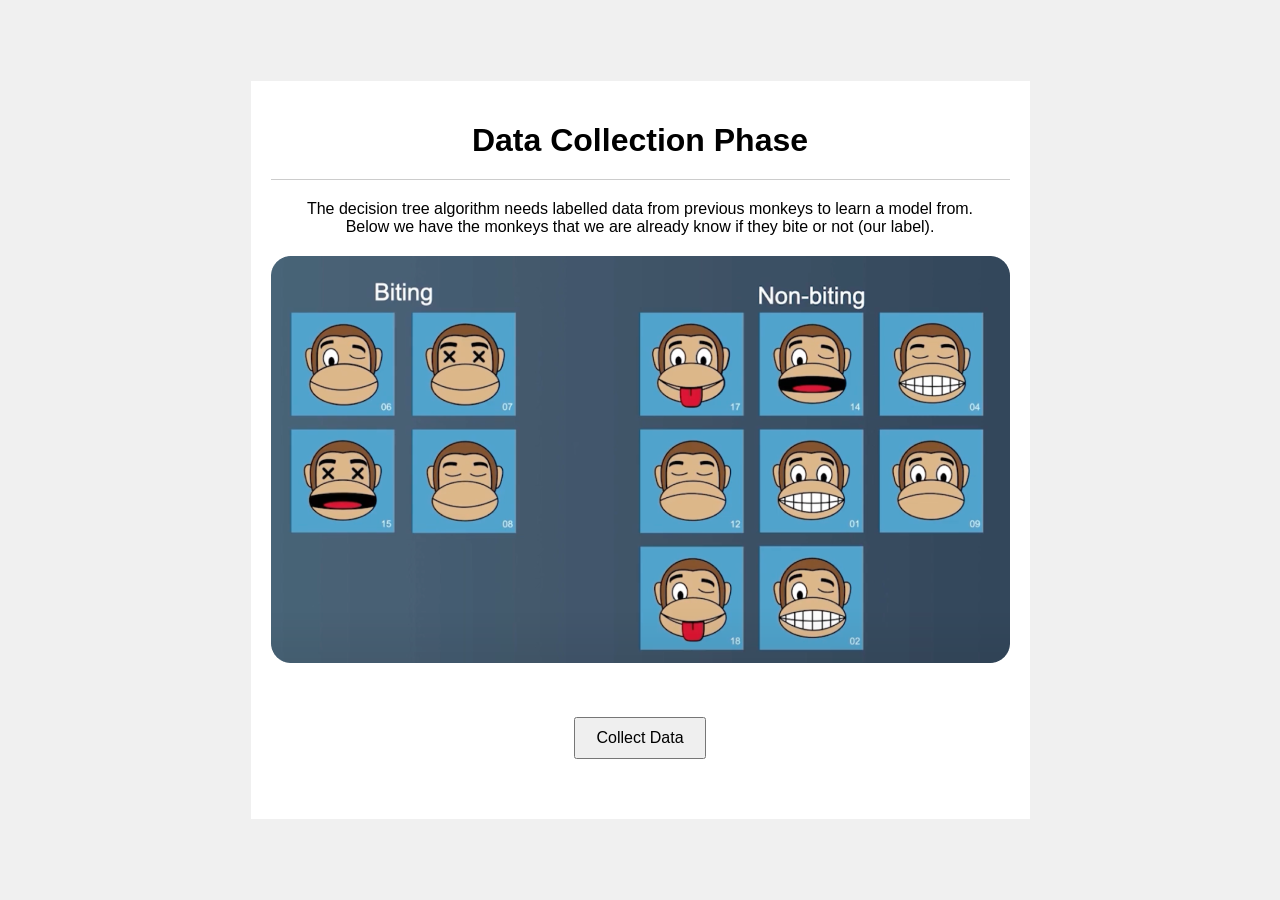
==== game.html @ 6b7cc1f7 "Adding Introduction" ====
<!DOCTYPE html>
<html lang="en">
<head>
    <meta charset="UTF-8">
    <meta name="viewport" content="width=device-width, initial-scale=1.0">
    <link rel="stylesheet" href="styles.css">
    <title>Decision Tree</title>
    <style>
        .container {
            max-width: 1200px;
            margin: 0 auto;
            padding: 20px;
        }
        h1 {
            text-align: center;
        }
        hr {
            margin: 20px 0;
        }
        button {
            display: block;
            margin: 20px auto;
            padding: 10px 20px;
            font-size: 16px;
            cursor: pointer;
        }
        #datasetContainer {
            margin-top: 20px;
        }
        .table-container {
            display: flex;
            align-items: flex-start;
        }
        img {
            max-width: 50px;
            height: auto;
            margin-right: 10px;
        }
        .dataset-table {
            border-collapse: collapse;
            width: 100%;
            margin-left: 10px;
        }
        .dataset-table th, .dataset-table td {
            border: 1px solid #ddd;
            padding: 8px;
            text-align: center;
            margin: 0;
            height: 40px;
        }
        .decision-tree {
            margin-top: 40px;
            display: flex;
            justify-content: space-around;
            align-items: flex-start;
        }
        .tree-node {
            text-align: center;
            width: 300px;
            position: relative;
            border: 2px solid #333; /* Add border around each tree */
            padding: 20px;
            border-radius: 10px; /* Rounded corners */
            background-color: #f9f9f9; /* Light background color */
            margin-bottom: 20px;
        }
        .ellipse {
            width: 120px;
            height: 70px;
            border-radius: 50%;
            border: 2px solid black;
            display: flex;
            align-items: center;
            justify-content: center;
            margin: 0 auto;
            background-color: white;
            position: relative;
        }
        .arrow-container {
            display: flex;
            justify-content: space-between;
            position: relative;
            margin-top: 10px;
        }
        .branch {
            text-align: center;
            position: relative;
            width: 45%;
        }
        .branch .arrow {
            width: 2px;
            background-color: black;
            position: absolute;
            top: 70px; /* Start from the bottom of the ellipse */
            left: 50%;
            transform: translateX(-50%);
            height: 60px; /* Adjust height to connect with the rectangle */
        }
        .branch .arrow:after {
            content: '';
            position: absolute;
            left: -4px;
            top: 100%;
            border: solid black;
            border-width: 0 3px 3px 0;
            padding: 5px;
            transform: rotate(45deg);
        }
        .label-rect {
            border: 1px solid #000;
            border-radius: 5px;
            padding: 5px;
            margin: 10px 0;
            width: 100px;
            margin: 10px auto;
            background-color: #fff;
        }
        .images-container {
            display: flex;
            justify-content: center;
            flex-wrap: wrap;
            margin-top: 10px;
        }
        .bite-stats, .entropy, .tree-entropy, .information-gain {
            font-weight: bold;
            margin-top: 5px;
        }
        .line {
            width: 2px;
            height: 50px;
            background-color: black;
            margin: 0 auto;
            transform-origin: top center;
        }
        .intro-image {
            margin-top: 20px;
            max-width: 100%;
            height: auto;
            display: block;
            margin-left: auto;
            margin-right: auto;
        }
    </style>
</head>
<body>
    <div class="container">
        <h1 id="phaseTitle">Data Collection Phase</h1>
        <hr/>
        <div id="controls">
            <p id="message">
                The decision tree algorithm needs labelled data from previous monkeys to learn a model from. 
                <br>Below we have the monkeys that we are already know  if they bite or not (our label).
                <br/> <img src="Dataset.png" alt="Biting and Non-biting Monkeys" class="intro-image">
            </p>
            <br/>
            <button id="collectDataBtn">Collect Data</button>
        </div>
        <div id="datasetContainer" style="display:none;">
            <div class="table-container">
                <table class="dataset-table">
                    <thead>
                        <tr>
                            <th></th> 
                            <th>Smile</th>
                            <th>X-Eyes</th>
                            <th>Blink</th>
                            <th>Bite/Not Bite</th>
                        </tr>
                    </thead>
                    <tbody id="tableBody">
                    </tbody>
                </table>
            </div>
        </div>
        <div id="decisionTreeContainer" class="decision-tree"></div>
    </div>
    <script src="script.js"></script>
</body>
</html>
---- styles.css ----
body {
    display: flex;
    justify-content: center;
    align-items: center;
    height: 100vh;
    margin: 0;
    font-family: Arial, sans-serif;
    background-color: #f0f0f0;
}

.container {
    text-align: center;
    background-color: white;
    padding: 20px;
}

h1 {
    margin-bottom: 20px;
}

#controls {
    margin: 20px 0;
}

label {
    margin: 0 10px;
}

canvas {
    background-color: #fff;
}

hr {
    border: 0;
    border-top: 0.5px solid #ccc;
    margin: 20px 160px;
}

table {
    width: 100%;
    border-collapse: collapse;
    margin-bottom: 20px;
}

th, td {
    border: 1px solid black;
    padding: 8px;
    text-align: center;
}

th {
    background-color: #f2f2f2;
}

.progress-bar-container {
    display: flex;
    justify-content: center;
    gap: 20px;
}

.progress-bar {
    display: inline-block;
    margin: 10px;
    text-align: center;
}
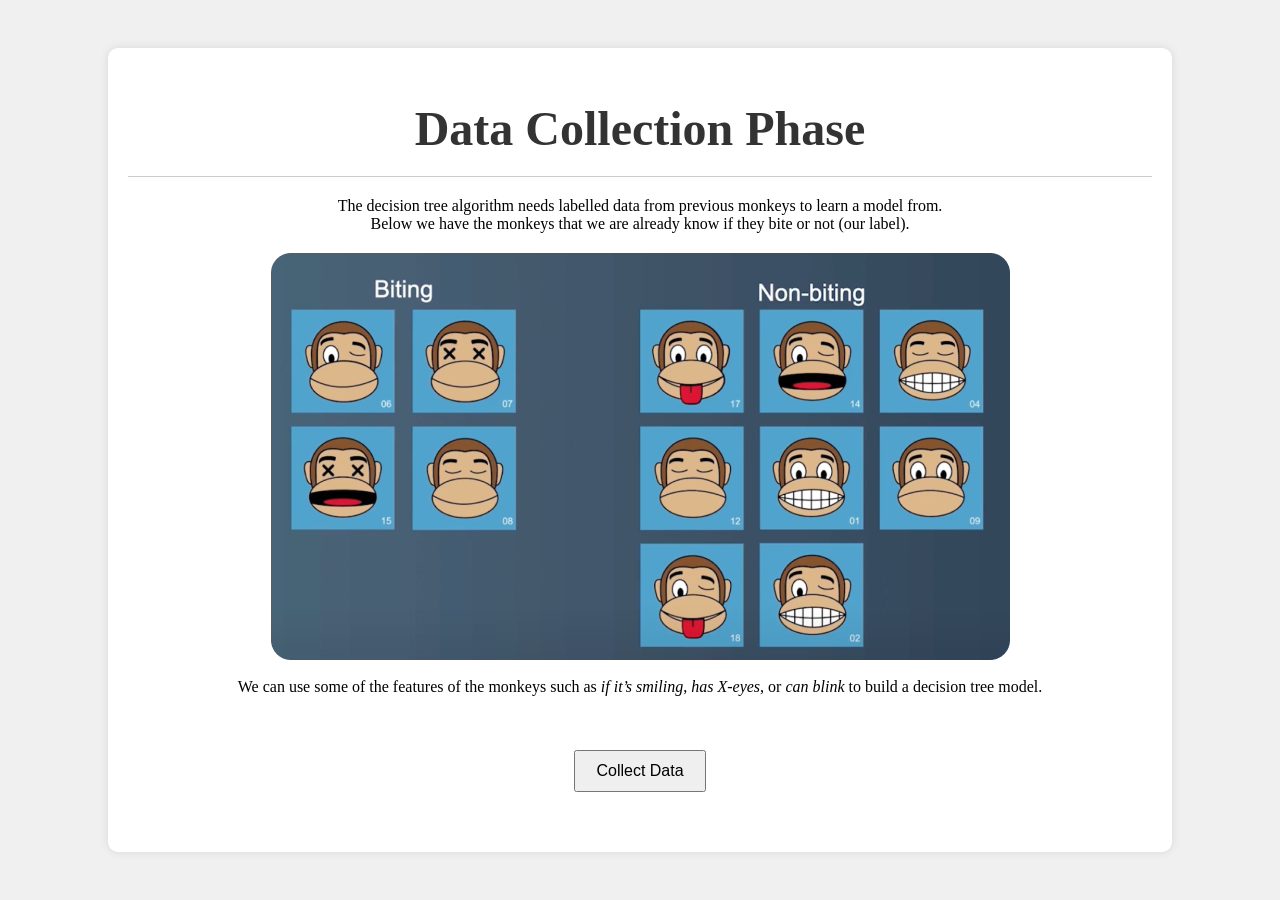
==== commit dc050b1f: "Update initial game page" ====
--- a/game.html
+++ b/game.html
@@ -4,6 +4,7 @@
     <meta charset="UTF-8">
     <meta name="viewport" content="width=device-width, initial-scale=1.0">
     <link rel="stylesheet" href="styles.css">
+    <link rel="stylesheet" href="introduction.css">
     <title>Decision Tree</title>
     <style>
         .container {
@@ -151,6 +152,7 @@
                 The decision tree algorithm needs labelled data from previous monkeys to learn a model from. 
                 <br>Below we have the monkeys that we are already know  if they bite or not (our label).
                 <br/> <img src="Dataset.png" alt="Biting and Non-biting Monkeys" class="intro-image">
+                <br>We can use some of the features of the monkeys such as <i>if it’s smiling</i>, <i>has X-eyes</i>, or <i>can blink</i> to build a decision tree model.
             </p>
             <br/>
             <button id="collectDataBtn">Collect Data</button>
@@ -164,7 +166,7 @@
                             <th>Smile</th>
                             <th>X-Eyes</th>
                             <th>Blink</th>
-                            <th>Bite/Not Bite</th>
+                            <th>Bite/Not Bite (Label)</th>
                         </tr>
                     </thead>
                     <tbody id="tableBody">
--- a/introduction.css
+++ b/introduction.css
@@ -0,0 +1,214 @@
+body {
+    font-family: 'Fira Sans';
+    background-color: #f0f0f0;
+    margin: 0;
+    padding: 0;
+    display: flex;
+    justify-content: center;
+    align-items: center;
+    height: 100vh;
+}
+.container {
+    font-family: 'Fira Sans';
+    background-color: white;
+    border-radius: 10px;
+    box-shadow: 0 0 10px #0000001a;
+    overflow: hidden;
+    width: 80%;
+    max-width: 1200px;
+    padding: 20px;
+    position: relative;
+    max-height: 100vh; /* Ensure it doesn't exceed the viewport height */
+    overflow-y: auto; 
+}
+.button {
+    font-family: 'Fira Sans';
+    position: absolute;
+    top: 20px;
+    right: 20px;
+    color: white;
+    background-color: rgb(98, 126, 110);
+    border: none;
+    font-size: 24px;
+    border-radius: 20px;
+    padding: 20px 40px;
+    cursor: pointer;
+    box-shadow: 0 8px 12px rgba(17, 17, 17, 0.2);
+}
+.button:hover {
+    background-color: rgb(98, 126, 110);
+}
+
+h1 {
+    font-size: 3rem;
+    color: #333;
+    margin-bottom: 20px;
+}
+.slideshow-container {
+    position: relative;
+    max-width: 100%;
+    margin-bottom: 20px;
+    overflow: hidden;
+}
+.slides {
+    display: flex;
+    transition: transform 0.5s ease-in-out;
+}
+.slide {
+    flex: 0 0 100%;
+    width: 100%;
+}
+.slide img {
+    width: 100%;
+    height:auto;
+    vertical-align: middle;
+}
+.prev, .next {
+    position: absolute;
+    top: 50%;
+    transform: translateY(-50%);
+    padding: 10px;
+    background-color: rgba(255, 255, 255, 0.5);
+    border-radius: 5px;
+    cursor: pointer;
+    transition: background-color 0.3s ease;
+}
+.prev {
+    left: 10px;
+}
+.next {
+    right: 10px;
+}
+.prev:hover, .next:hover {
+    background-color: rgba(255, 255, 255, 0.8);
+}
+.hide {
+    display: none;
+}
+
+.content {
+    display: flex;
+    justify-content: center;
+    align-items: center;
+}
+.content img {
+    max-width: 100%;
+    border-radius: 10px;
+}
+
+.button1 {
+    top: 20px;
+    right: 20px;
+    background-color: #ccc;
+    border: none;
+    border-radius: 20px;
+    padding: 10px 20px;
+    cursor: pointer;
+}
+.button1:hover {
+    background-color: #bbb;
+}
+
+.button2 {
+    top: 20px;
+    font-family: 'Fira Sans';
+    right: 20px;
+    background-color: rgb(98, 126, 110);
+    border: none;
+    border-radius: 20px;
+    color: white;
+    padding: 10px 20px;
+    cursor: pointer;
+}
+.button2:hover {
+    background-color: rgb(98, 126, 110);
+}
+
+.button3 {
+    top: 20px;
+    right: 20px;
+    background-color: #8f1818;
+    font-family: 'Fira Sans';
+    border: none;
+    color: white;
+    border-radius: 20px;
+    padding: 10px 20px;
+    cursor: pointer;
+}
+.button3:hover {
+    background-color: #8f1818;
+}
+
+#left-label {
+    font-family: 'Fira Sans', sans-serif;
+}
+
+#progressBarContainer {
+    width: 80%; /* Set the desired width */
+    background-color: #f3f3f3; /* Light grey background */
+    border: 1px solid #ccc; /* Light grey border */
+    margin: auto;
+    border-radius: 10px; /* Rounded corners */
+    overflow: hidden; /* Ensure the progress bar is contained within the container */
+    box-shadow: 0 3px 3px -5px #000, 0 2px 5px #000; /* Add shadow for depth */
+}
+
+#progressBar {
+    width: 50%; /* Set the progress bar width */
+    height: 20px; /* Set the height of the progress bar */
+    background-color: #4caf50; /* Green background */
+    text-align: center; /* Center-align text */
+    line-height: 20px; /* Center-align text vertically */
+    color: white; /* Text color */
+    border-radius: 10px 0 0 10px; /* Rounded corners for the progress bar */
+    transition: width 0.4s ease-in-out; /* Smooth transition for width change */
+    position: relative; /* Position relative for adding stripes */
+    overflow: hidden; /* Ensure stripes are contained within the bar */
+}
+
+#canvasContainer {
+    display: flex;
+    justify-content: center; /* Center horizontally */
+    align-items: center; /* Center vertically if needed */
+    margin: 0 auto; /* Center the container itself */
+    padding: 20px; /* Optional padding */
+    box-sizing: border-box; /* Ensure padding is included in the element's total width and height */
+}
+
+#gameCanvas {
+    border: 1px solid #ccc; /* Optional border */
+}
+
+hr {
+    border: 0;
+    border-top: 0.5px solid #ccc;
+    margin: 20px 160px;
+}
+
+table {
+    width: 100%;
+    border-collapse: collapse;
+    margin-bottom: 20px;
+}
+th, td {
+    border: 1px solid black;
+    padding: 8px;
+    text-align: center;
+}
+th {
+    background-color: #f2f2f2;
+}
+
+.slider-container {
+    display: flex;
+    align-items: center;
+    margin-bottom: 10px;
+}
+
+.slider-container label {
+    margin-right: 10px;
+}
+
+.slider-container input {
+    margin-right: 20px;
+}
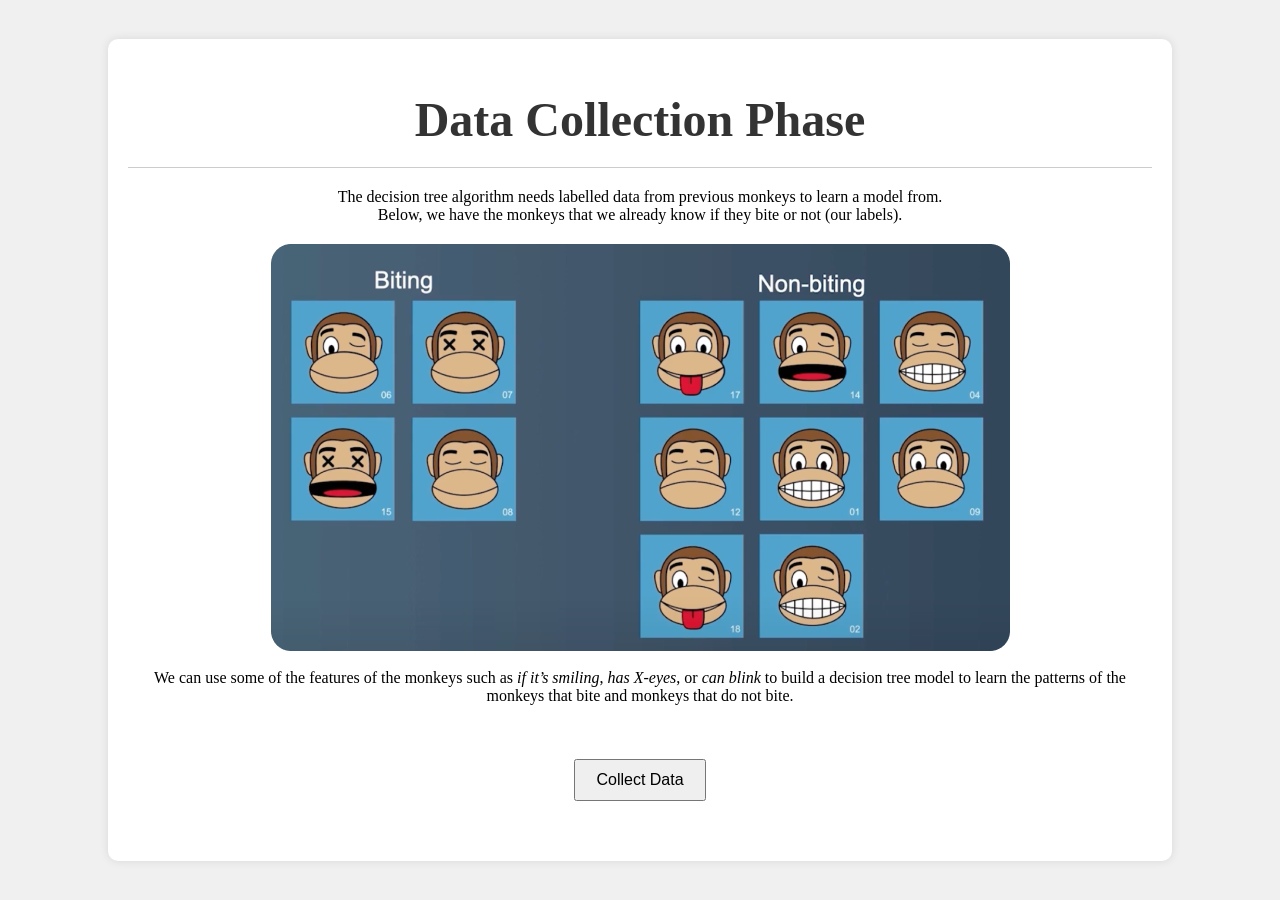
==== commit f21fd36c: "Final updates" ====
--- a/game.html
+++ b/game.html
@@ -150,9 +150,9 @@
         <div id="controls">
             <p id="message">
                 The decision tree algorithm needs labelled data from previous monkeys to learn a model from. 
-                <br>Below we have the monkeys that we are already know  if they bite or not (our label).
+                <br>Below, we have the monkeys that we already know if they bite or not (our labels).
                 <br/> <img src="Dataset.png" alt="Biting and Non-biting Monkeys" class="intro-image">
-                <br>We can use some of the features of the monkeys such as <i>if it’s smiling</i>, <i>has X-eyes</i>, or <i>can blink</i> to build a decision tree model.
+                <br>We can use some of the features of the monkeys such as <i>if it’s smiling</i>, <i>has X-eyes</i>, or <i>can blink</i> to build a decision tree model to learn the patterns of the monkeys that bite and monkeys that do not bite.
             </p>
             <br/>
             <button id="collectDataBtn">Collect Data</button>
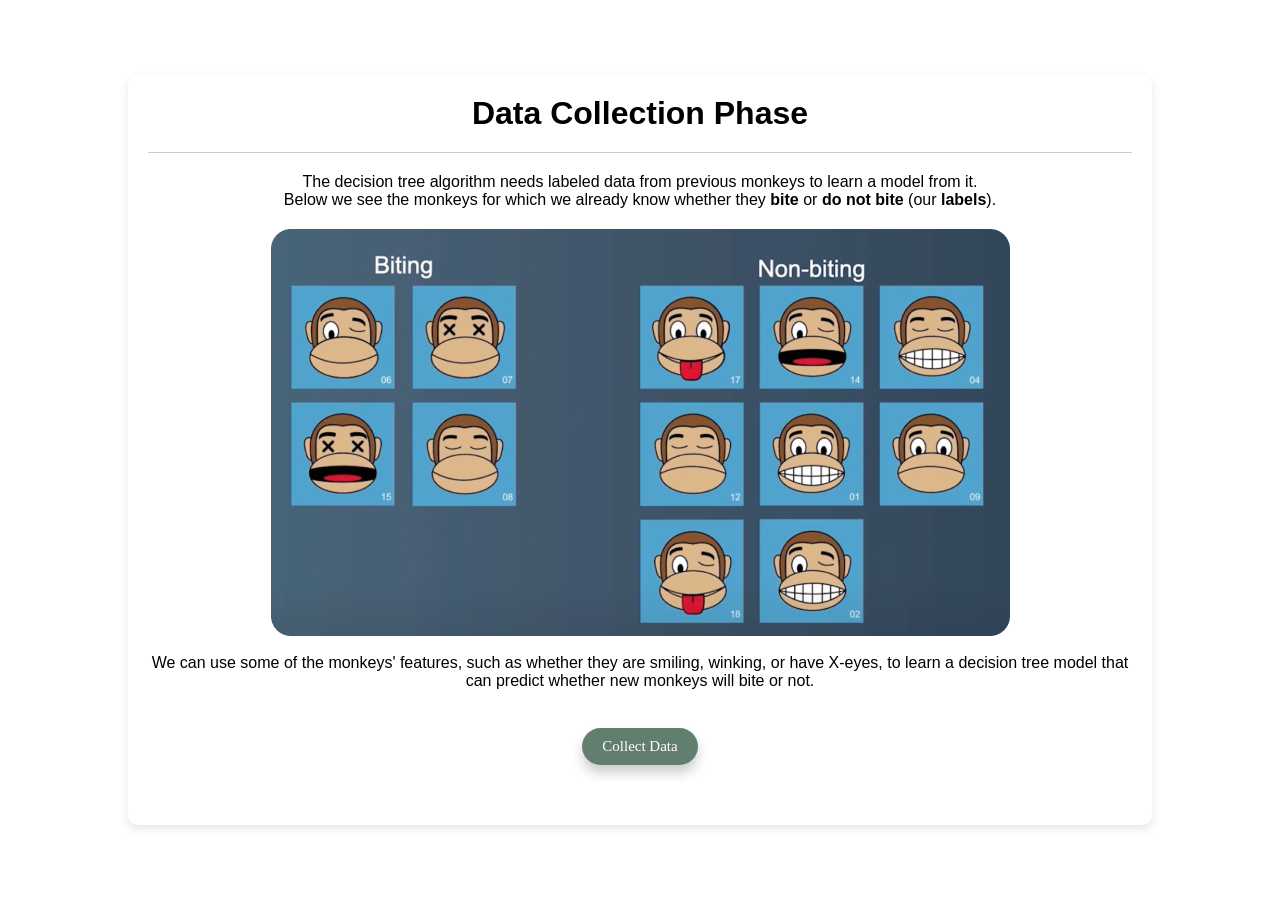
==== commit 3edae317: "DecisionTreeCompletedTranslation" ====
--- a/game.html
+++ b/game.html
@@ -6,156 +6,22 @@
     <link rel="stylesheet" href="styles.css">
     <link rel="stylesheet" href="introduction.css">
     <title>Decision Tree</title>
-    <style>
-        .container {
-            max-width: 1200px;
-            margin: 0 auto;
-            padding: 20px;
-        }
-        h1 {
-            text-align: center;
-        }
-        hr {
-            margin: 20px 0;
-        }
-        button {
-            display: block;
-            margin: 20px auto;
-            padding: 10px 20px;
-            font-size: 16px;
-            cursor: pointer;
-        }
-        #datasetContainer {
-            margin-top: 20px;
-        }
-        .table-container {
-            display: flex;
-            align-items: flex-start;
-        }
-        img {
-            max-width: 50px;
-            height: auto;
-            margin-right: 10px;
-        }
-        .dataset-table {
-            border-collapse: collapse;
-            width: 100%;
-            margin-left: 10px;
-        }
-        .dataset-table th, .dataset-table td {
-            border: 1px solid #ddd;
-            padding: 8px;
-            text-align: center;
-            margin: 0;
-            height: 40px;
-        }
-        .decision-tree {
-            margin-top: 40px;
-            display: flex;
-            justify-content: space-around;
-            align-items: flex-start;
-        }
-        .tree-node {
-            text-align: center;
-            width: 300px;
-            position: relative;
-            border: 2px solid #333; /* Add border around each tree */
-            padding: 20px;
-            border-radius: 10px; /* Rounded corners */
-            background-color: #f9f9f9; /* Light background color */
-            margin-bottom: 20px;
-        }
-        .ellipse {
-            width: 120px;
-            height: 70px;
-            border-radius: 50%;
-            border: 2px solid black;
-            display: flex;
-            align-items: center;
-            justify-content: center;
-            margin: 0 auto;
-            background-color: white;
-            position: relative;
-        }
-        .arrow-container {
-            display: flex;
-            justify-content: space-between;
-            position: relative;
-            margin-top: 10px;
-        }
-        .branch {
-            text-align: center;
-            position: relative;
-            width: 45%;
-        }
-        .branch .arrow {
-            width: 2px;
-            background-color: black;
-            position: absolute;
-            top: 70px; /* Start from the bottom of the ellipse */
-            left: 50%;
-            transform: translateX(-50%);
-            height: 60px; /* Adjust height to connect with the rectangle */
-        }
-        .branch .arrow:after {
-            content: '';
-            position: absolute;
-            left: -4px;
-            top: 100%;
-            border: solid black;
-            border-width: 0 3px 3px 0;
-            padding: 5px;
-            transform: rotate(45deg);
-        }
-        .label-rect {
-            border: 1px solid #000;
-            border-radius: 5px;
-            padding: 5px;
-            margin: 10px 0;
-            width: 100px;
-            margin: 10px auto;
-            background-color: #fff;
-        }
-        .images-container {
-            display: flex;
-            justify-content: center;
-            flex-wrap: wrap;
-            margin-top: 10px;
-        }
-        .bite-stats, .entropy, .tree-entropy, .information-gain {
-            font-weight: bold;
-            margin-top: 5px;
-        }
-        .line {
-            width: 2px;
-            height: 50px;
-            background-color: black;
-            margin: 0 auto;
-            transform-origin: top center;
-        }
-        .intro-image {
-            margin-top: 20px;
-            max-width: 100%;
-            height: auto;
-            display: block;
-            margin-left: auto;
-            margin-right: auto;
-        }
-    </style>
 </head>
 <body>
     <div class="container">
-        <h1 id="phaseTitle">Data Collection Phase</h1>
+    <h1 id="phaseTitle">Data Collection Phase</h1>
         <hr/>
         <div id="controls">
             <p id="message">
-                The decision tree algorithm needs labelled data from previous monkeys to learn a model from. 
-                <br>Below, we have the monkeys that we already know if they bite or not (our labels).
+                The decision tree algorithm needs labeled data from previous monkeys to learn a model from it.
+                <br>
+                Below we see the monkeys for which we already know whether they <strong>bite</strong> or <strong>do not bite</strong> (our <strong>labels</strong>).
                 <br/> <img src="Dataset.png" alt="Biting and Non-biting Monkeys" class="intro-image">
-                <br>We can use some of the features of the monkeys such as <i>if it’s smiling</i>, <i>has X-eyes</i>, or <i>can blink</i> to build a decision tree model to learn the patterns of the monkeys that bite and monkeys that do not bite.
+                <br>
+                We can use some of the monkeys' features, such as whether they are smiling, winking, or have X-eyes, to learn a decision tree model that can predict whether new monkeys will bite or not.
             </p>
             <br/>
-            <button id="collectDataBtn">Collect Data</button>
+            <button class="button" id="collectDataBtn">Collect Data</button>
         </div>
         <div id="datasetContainer" style="display:none;">
             <div class="table-container">
@@ -165,7 +31,7 @@
                             <th></th> 
                             <th>Smile</th>
                             <th>X-Eyes</th>
-                            <th>Blink</th>
+                            <th>Wink</th>
                             <th>Bite/Not Bite (Label)</th>
                         </tr>
                     </thead>
@@ -176,6 +42,12 @@
         </div>
         <div id="decisionTreeContainer" class="decision-tree"></div>
     </div>
+    <div id="tipModal" class="modal">
+        <div class="modal-content">
+            <span class="close">&times;</span>
+            <p id="modalMessage">Your message here...</p>
+        </div>
+    </div>
     <script src="script.js"></script>
 </body>
 </html>
--- a/styles.css
+++ b/styles.css
@@ -8,11 +8,6 @@
     background-color: #f0f0f0;
 }
 
-.container {
-    text-align: center;
-    background-color: white;
-    padding: 20px;
-}
 
 h1 {
     margin-bottom: 20px;
@@ -63,3 +58,189 @@
     margin: 10px;
     text-align: center;
 }
+
+.container {
+    max-width: 1200px;
+    margin: 0 auto;
+    padding: 20px;
+    text-align: center;
+}
+h1 {
+    text-align: center;
+}
+hr {
+    margin: 20px 0;
+}
+button {
+    display: block;
+    margin: 20px auto;
+    padding: 10px 20px;
+    font-size: 16px;
+    cursor: pointer;
+}
+#datasetContainer {
+    margin-top: 20px;
+}
+.table-container {
+    display: flex;
+    align-items: flex-start;
+}
+img {
+    max-width: 50px;
+    height: auto;
+    margin-right: 10px;
+}
+.dataset-table {
+    border-collapse: collapse;
+    width: 100%;
+    margin-left: 10px;
+}
+.dataset-table th, .dataset-table td {
+    border: 1px solid #ddd;
+    padding: 8px;
+    text-align: center;
+    margin: 0;
+    height: 40px;
+}
+.decision-tree {
+    margin-top: 40px;
+    display: flex;
+    justify-content: space-around;
+    align-items: flex-start;
+}
+.tree-node {
+    text-align: center;
+    width: 300px;
+    position: relative;
+    border: 2px solid #333; /* Add border around each tree */
+    padding: 20px;
+    border-radius: 10px; /* Rounded corners */
+    background-color: #f9f9f9; /* Light background color */
+    margin-bottom: 20px;
+    transition: transform 0.3s, box-shadow 0.3s;
+}
+.tree-node:hover {
+    transform: scale(1.05); /* Slightly enlarge the tree node */
+    box-shadow: 0 4px 8px rgba(0, 0, 0, 0.2); /* Add a shadow effect */
+    cursor: pointer; /* Make sure the cursor changes to a pointer */
+    background-color: rgba(98, 126, 110, 0.2); /* Add a slight background color */
+}
+.ellipse {
+    width: 120px;
+    height: 70px;
+    border-radius: 50%;
+    border: 2px solid black;
+    display: flex;
+    align-items: center;
+    justify-content: center;
+    margin: 0 auto;
+    background-color: white;
+    position: relative;
+}
+.arrow-container {
+    display: flex;
+    justify-content: space-between;
+    position: relative;
+    margin-top: 10px;
+}
+.branch {
+    text-align: center;
+    position: relative;
+    width: 45%;
+}
+
+.branch .arrow {
+    width: 2px;
+    background-color: black;
+    position: absolute;
+    top: 70px; /* Start from the bottom of the ellipse */
+    left: 50%;
+    transform: translateX(-50%);
+    height: 60px; /* Adjust height to connect with the rectangle */
+}
+.branch .arrow:after {
+    content: '';
+    position: absolute;
+    left: -4px;
+    top: 100%;
+    border: solid black;
+    border-width: 0 3px 3px 0;
+    padding: 5px;
+    transform: rotate(45deg);
+}
+.label-rect {
+    border: 1px solid #000;
+    border-radius: 5px;
+    padding: 5px;
+    margin: 10px 0;
+    width: 100px;
+    margin: 10px auto;
+    background-color: #fff;
+}
+.images-container {
+    display: flex;
+    justify-content: center;
+    flex-wrap: wrap;
+    margin-top: 10px;
+}
+.bite-stats, .entropy, .tree-entropy, .information-gain {
+    font-weight: bold;
+    margin-top: 5px;
+}
+.line {
+    width: 2px;
+    height: 50px;
+    background-color: black;
+    margin: 0 auto;
+    transform-origin: top center;
+}
+.intro-image {
+    margin-top: 20px;
+    max-width: 100%;
+    height: auto;
+    display: block;
+    margin-left: auto;
+    margin-right: auto;
+}
+
+/* The Modal (background) */
+.modal {
+    display: none; /* Hidden by default */
+    position: fixed; /* Stay in place */
+    z-index: 1; /* Sit on top */
+    padding-top: 100px; /* Location of the box */
+    left: 0;
+    top: 0;
+    width: 100%; /* Full width */
+    height: 100%; /* Full height */
+    overflow: auto; /* Enable scroll if needed */
+    background-color: rgba(0, 0, 0, 0.5); /* Black with opacity */
+}
+
+/* Modal Content */
+.modal-content {
+    background-color: #fefefe;
+    margin: auto;
+    padding: 20px;
+    border: 1px solid #888;
+    width: 80%;
+    max-width: 500px;
+    border-radius: 10px;
+    text-align: center;
+    box-shadow: 0 5px 15px rgba(0, 0, 0, 0.3);
+}
+
+/* Close button */
+.close {
+    color: #aaa;
+    float: right;
+    font-size: 28px;
+    font-weight: bold;
+}
+
+.close:hover,
+.close:focus {
+    color: black;
+    text-decoration: none;
+    cursor: pointer;
+}
--- a/introduction.css
+++ b/introduction.css
@@ -1,214 +1,176 @@
-body {
-    font-family: 'Fira Sans';
-    background-color: #f0f0f0;
+* {
     margin: 0;
     padding: 0;
+    box-sizing: border-box;
+}
+
+body {
+    font-family: 'Fira Sans Light', sans-serif;
+    background-color: #ffff;
     display: flex;
     justify-content: center;
     align-items: center;
     height: 100vh;
+    position: relative;
 }
+
+/* Container to hold the entire slider */
 .container {
-    font-family: 'Fira Sans';
-    background-color: white;
-    border-radius: 10px;
-    box-shadow: 0 0 10px #0000001a;
-    overflow: hidden;
     width: 80%;
     max-width: 1200px;
+    margin: auto;
+    background-color: #fff;
+    border-radius: 10px;
     padding: 20px;
+    box-shadow: 0 4px 10px rgba(0, 0, 0, 0.1);
     position: relative;
-    max-height: 100vh; /* Ensure it doesn't exceed the viewport height */
-    overflow-y: auto; 
+    z-index: 1; /* Ensure the container is under the arrows */
 }
+
+/* Slider Container */
+.slider-container {
+    width: 100%;
+    overflow: hidden;
+    display: flex;
+    justify-content: center;
+    align-items: center;
+    height: auto;
+}
+
+/* Individual slides */
+.slide {
+    display: none;
+    flex-direction: row;
+    justify-content: space-between;
+    align-items: center;
+    width: 100%;
+}
+
+/* Image section for all slides */
+.image-section {
+    flex: 1;
+    padding-right: 20px;
+    display: flex;
+    justify-content: center;
+}
+
+.image-section img {
+    max-width: 100%;
+    height: auto;
+    border-radius: 10px;
+}
+
+/* Text section for all slides */
+.text-section {
+    flex: 1;
+    padding-left: 20px;
+    text-align: left;
+}
+
+.text-section h2 {
+    font-size: 24px;
+    margin-bottom: 15px;
+    color: #333;
+}
+
+.text-section p {
+    font-size: 18px;
+    color: #333;
+}
+
+.slide:nth-child(3),
+.slide:nth-child(5),
+.slide:nth-child(6) {
+    flex-direction: column;
+    text-align: center;
+    justify-content: center;
+    align-items: center;
+}
+
+.slide:nth-child(3) .text-section h2,
+.slide:nth-child(5) .text-section h2,
+.slide:nth-child(6) .text-section h2 {
+    font-size: 24px;
+    margin-bottom: 20px;
+    color: #333;
+}
+
+.slide:nth-child(3) .image-section,
+.slide:nth-child(5) .image-section,
+.slide:nth-child(6) .image-section {
+    margin-bottom: 20px;
+}
+
+.slide:nth-child(3) .image-section img,
+.slide:nth-child(5) .image-section img,
+.slide:nth-child(6) .image-section img {
+    max-width: 80%;
+    height: auto;
+    border-radius: 10px;
+}
+
+.slide:nth-child(3) .text-section p,
+.slide:nth-child(5) .text-section p,
+.slide:nth-child(6) .text-section p {
+    font-size: 18px;
+    color: #333;
+    font-weight: bold;
+}
+
+/* Arrows outside the container */
+.prev, .next {
+    cursor: pointer;
+    position: absolute;
+    top: 50%;
+    padding: 16px;
+    color: #333;
+    font-weight: bold;
+    font-size: 24px;
+    transition: 0.6s ease;
+    user-select: none;
+    z-index: 2; /* Make sure the arrows are above everything */
+}
+
+.prev {
+    left: 10px;
+}
+
+.next {
+    right: 10px;
+}
+
+.prev:hover, .next:hover {
+    background-color: rgba(0, 0, 0, 0.8);
+    color: #fff;
+}
+
 .button {
     font-family: 'Fira Sans';
-    position: absolute;
-    top: 20px;
-    right: 20px;
     color: white;
     background-color: rgb(98, 126, 110);
     border: none;
-    font-size: 24px;
+    font-size: 15px;
     border-radius: 20px;
-    padding: 20px 40px;
+    padding: 10px 20px;
     cursor: pointer;
     box-shadow: 0 8px 12px rgba(17, 17, 17, 0.2);
 }
+
 .button:hover {
     background-color: rgb(98, 126, 110);
 }
 
-h1 {
-    font-size: 3rem;
-    color: #333;
-    margin-bottom: 20px;
+/* Adjust the positioning when the container is resized */
+@media (max-width: 768px) {
+    .prev, .next {
+        font-size: 20px;
+    }
+
+    .text-section h2 {
+        font-size: 20px;
+    }
+
+    .text-section p {
+        font-size: 16px;
+    }
 }
-.slideshow-container {
-    position: relative;
-    max-width: 100%;
-    margin-bottom: 20px;
-    overflow: hidden;
-}
-.slides {
-    display: flex;
-    transition: transform 0.5s ease-in-out;
-}
-.slide {
-    flex: 0 0 100%;
-    width: 100%;
-}
-.slide img {
-    width: 100%;
-    height:auto;
-    vertical-align: middle;
-}
-.prev, .next {
-    position: absolute;
-    top: 50%;
-    transform: translateY(-50%);
-    padding: 10px;
-    background-color: rgba(255, 255, 255, 0.5);
-    border-radius: 5px;
-    cursor: pointer;
-    transition: background-color 0.3s ease;
-}
-.prev {
-    left: 10px;
-}
-.next {
-    right: 10px;
-}
-.prev:hover, .next:hover {
-    background-color: rgba(255, 255, 255, 0.8);
-}
-.hide {
-    display: none;
-}
-
-.content {
-    display: flex;
-    justify-content: center;
-    align-items: center;
-}
-.content img {
-    max-width: 100%;
-    border-radius: 10px;
-}
-
-.button1 {
-    top: 20px;
-    right: 20px;
-    background-color: #ccc;
-    border: none;
-    border-radius: 20px;
-    padding: 10px 20px;
-    cursor: pointer;
-}
-.button1:hover {
-    background-color: #bbb;
-}
-
-.button2 {
-    top: 20px;
-    font-family: 'Fira Sans';
-    right: 20px;
-    background-color: rgb(98, 126, 110);
-    border: none;
-    border-radius: 20px;
-    color: white;
-    padding: 10px 20px;
-    cursor: pointer;
-}
-.button2:hover {
-    background-color: rgb(98, 126, 110);
-}
-
-.button3 {
-    top: 20px;
-    right: 20px;
-    background-color: #8f1818;
-    font-family: 'Fira Sans';
-    border: none;
-    color: white;
-    border-radius: 20px;
-    padding: 10px 20px;
-    cursor: pointer;
-}
-.button3:hover {
-    background-color: #8f1818;
-}
-
-#left-label {
-    font-family: 'Fira Sans', sans-serif;
-}
-
-#progressBarContainer {
-    width: 80%; /* Set the desired width */
-    background-color: #f3f3f3; /* Light grey background */
-    border: 1px solid #ccc; /* Light grey border */
-    margin: auto;
-    border-radius: 10px; /* Rounded corners */
-    overflow: hidden; /* Ensure the progress bar is contained within the container */
-    box-shadow: 0 3px 3px -5px #000, 0 2px 5px #000; /* Add shadow for depth */
-}
-
-#progressBar {
-    width: 50%; /* Set the progress bar width */
-    height: 20px; /* Set the height of the progress bar */
-    background-color: #4caf50; /* Green background */
-    text-align: center; /* Center-align text */
-    line-height: 20px; /* Center-align text vertically */
-    color: white; /* Text color */
-    border-radius: 10px 0 0 10px; /* Rounded corners for the progress bar */
-    transition: width 0.4s ease-in-out; /* Smooth transition for width change */
-    position: relative; /* Position relative for adding stripes */
-    overflow: hidden; /* Ensure stripes are contained within the bar */
-}
-
-#canvasContainer {
-    display: flex;
-    justify-content: center; /* Center horizontally */
-    align-items: center; /* Center vertically if needed */
-    margin: 0 auto; /* Center the container itself */
-    padding: 20px; /* Optional padding */
-    box-sizing: border-box; /* Ensure padding is included in the element's total width and height */
-}
-
-#gameCanvas {
-    border: 1px solid #ccc; /* Optional border */
-}
-
-hr {
-    border: 0;
-    border-top: 0.5px solid #ccc;
-    margin: 20px 160px;
-}
-
-table {
-    width: 100%;
-    border-collapse: collapse;
-    margin-bottom: 20px;
-}
-th, td {
-    border: 1px solid black;
-    padding: 8px;
-    text-align: center;
-}
-th {
-    background-color: #f2f2f2;
-}
-
-.slider-container {
-    display: flex;
-    align-items: center;
-    margin-bottom: 10px;
-}
-
-.slider-container label {
-    margin-right: 10px;
-}
-
-.slider-container input {
-    margin-right: 20px;
-}
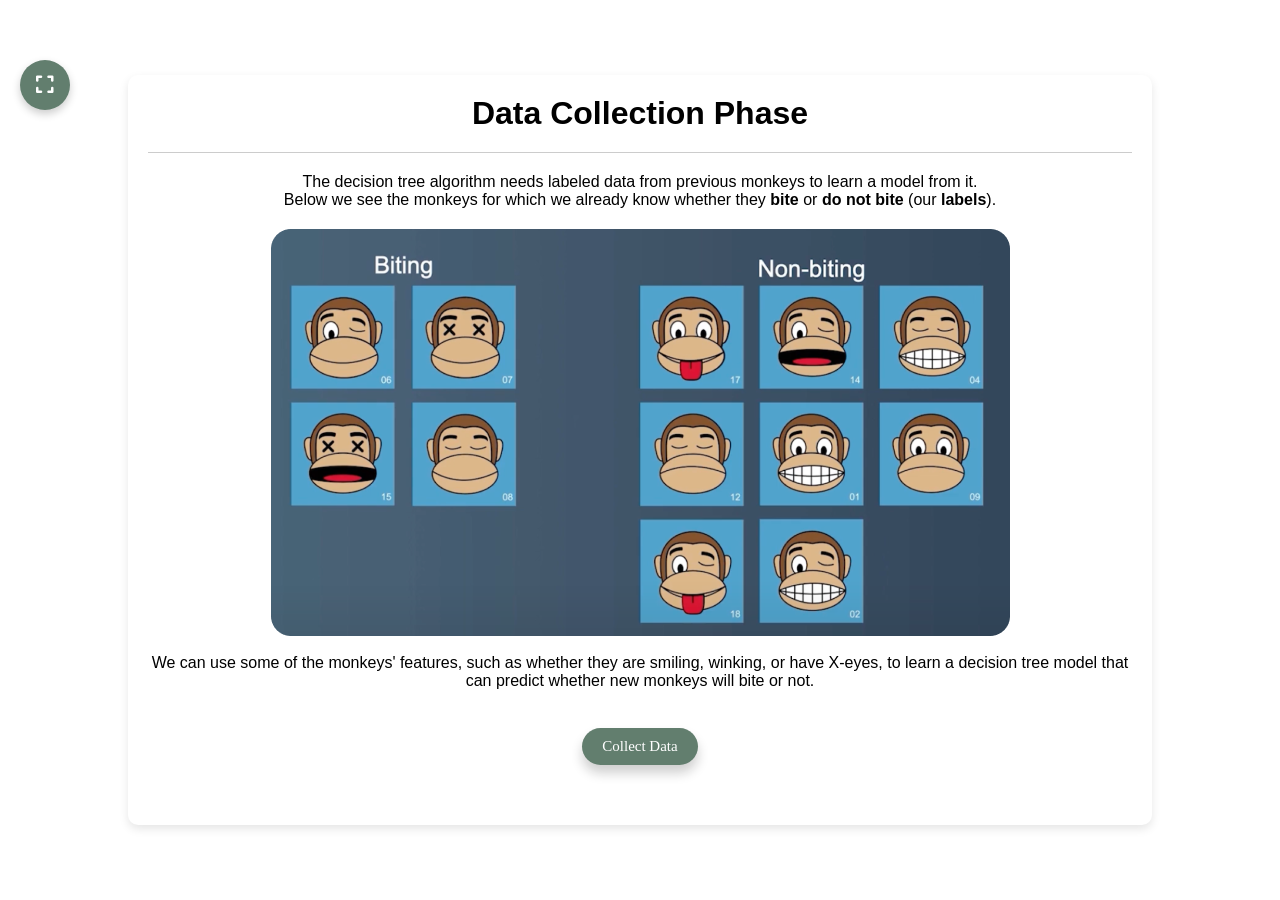
==== commit b9b8c26d: "adding full screen mode" ====
--- a/game.html
+++ b/game.html
@@ -5,7 +5,9 @@
     <meta name="viewport" content="width=device-width, initial-scale=1.0">
     <link rel="stylesheet" href="styles.css">
     <link rel="stylesheet" href="introduction.css">
+    <link rel="stylesheet" href="fullscreen.css" />
     <title>Decision Tree</title>
+    <script src="fullscreen.js" defer></script>
 </head>
 <body>
     <div class="container">
--- a/fullscreen.css
+++ b/fullscreen.css
@@ -0,0 +1,28 @@
+.fullscreen-btn {
+    position: fixed;
+    top: 40px;
+    left: 20px;
+    z-index: 2000;
+    background-color: rgb(98, 126, 110);
+    border: none;
+    color: white;
+    font-size: 20px;
+    border-radius: 50%;
+    width: 50px;
+    height: 50px;
+    cursor: pointer;
+    box-shadow: 0 4px 8px rgba(0, 0, 0, 0.2);
+    display: flex;
+    align-items: center;
+    justify-content: center;
+    transition: background-color 0.3s ease, transform 0.2s ease;
+}
+
+.fullscreen-btn:hover {
+    background-color: rgb(78, 106, 90);
+    transform: scale(1.05);
+}
+
+.fullscreen-btn:active {
+    transform: scale(0.95);
+}
